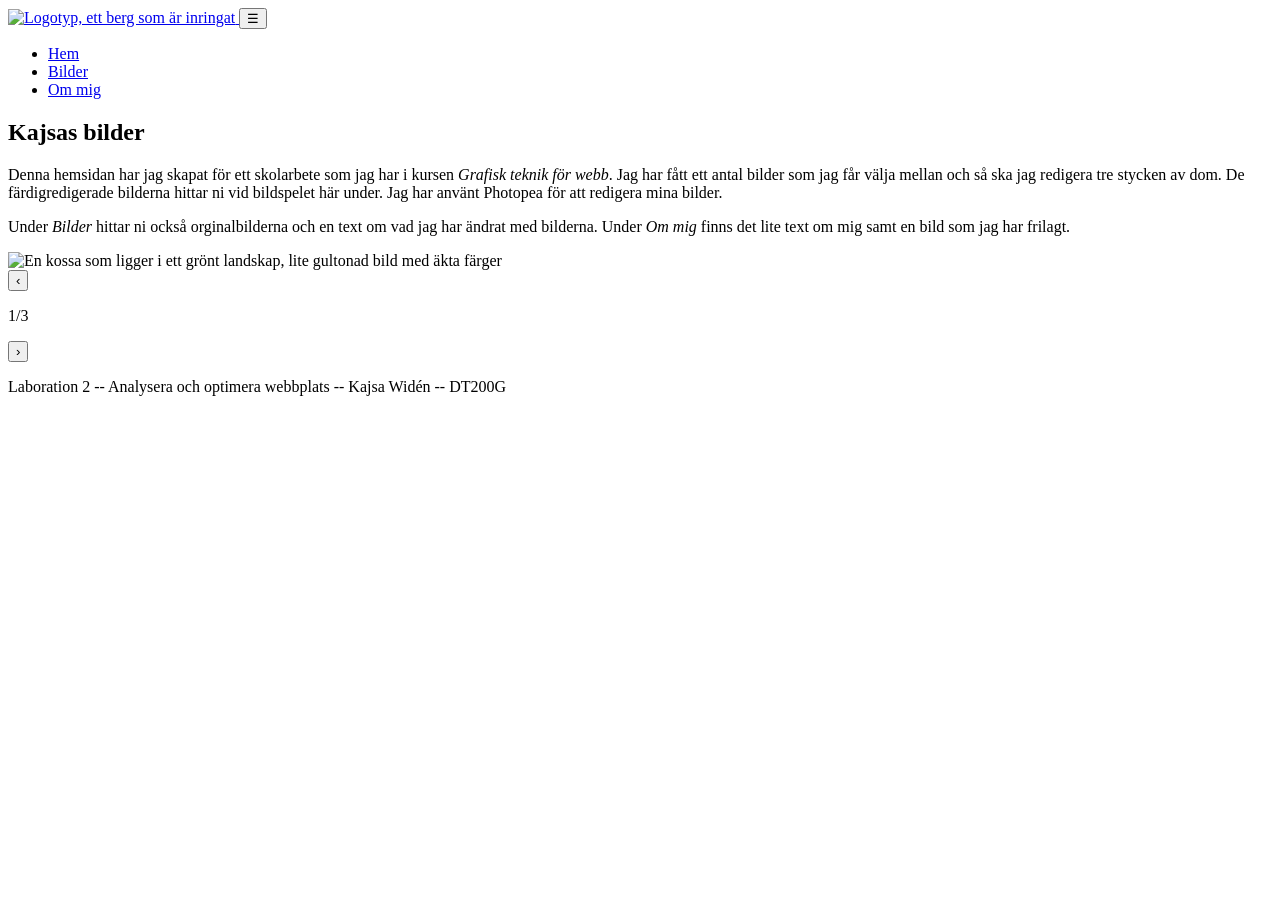
==== index.html @ 179f776f "Bytte texten i footern" ====
<!doctype html>
<html lang="sv">
  <head>
    <!-- Svenska bokstäver fungerar och skärmen anpassar sig till små skärmar-->
    <meta charset="UTF-8">
    <meta name="viewport" content="width=device-width, initial-scale=1.0">
    <!-- Utseende i fliken till hemsidan-->
    <title>Startsida</title>
    <!--Favicon 16x16px-->
    <link rel="icon" type="image/x-icon" sizes="16x16" href="images/favicon.ico">
    <!--Favicon 32x32px-->
    <link rel="icon" type="image/png" sizes="32x32" href="images/favicon-32x32.png">
    <!--Koppla samman CSS och JavaScriptfiler-->
    <link rel="stylesheet" href="css/style.css">
    <script src="js/main.js" defer></script>
  </head>
  <body>
    <header>
        <!--Hemsidans logotyp med länk till startsidan-->
        <div class="header-logo-button">
            <a href="index.html">
                <img src="images/logo.svg" alt="Logotyp, ett berg som är inringat">
            </a>
            <!--Menyknapp till de mindre skärmarna-->
            <button class="header-menu">☰</button>
        </div>
        <!--Länkar till de tre olika sidorna-->
        <nav class="menu">
            <ul>
                <li><a href="index.html">Hem</a></li>
                <li><a href="bilder.html">Bilder</a></li>
                <li><a href="ommig.html">Om mig</a></li>
            </ul>
        </nav>
    </header>
    <main>
        <!--Herobild med rubrik på-->
        <section class="herosection">
            <h1>Kajsas bilder</h1>
        </section>
        <p>Denna hemsidan har jag skapat för ett skolarbete som jag har i kursen <em>Grafisk teknik för webb</em>. 
            Jag har fått ett antal bilder som jag får välja mellan och så ska jag redigera tre stycken av dom. 
            De färdigredigerade bilderna hittar ni vid bildspelet här under.
            Jag har använt Photopea för att redigera mina bilder.</p>
        <p>Under <em>Bilder</em> hittar ni också orginalbilderna och en text om vad jag har ändrat med bilderna. 
            Under <em>Om mig</em> finns det lite text om mig samt en bild som jag har frilagt.</p>
        <!--Bildspelet-->    
        <div class="slideshow-buttons">
            <img class="slideshow" src="images/bildserie010.jpg" alt="En kossa som ligger i ett grönt landskap, lite gultonad bild med äkta färger">
            <!--Knapparna i bildspelet, samt bildräknaren-->
            <div class="slidebuttons">
                <button class="prev-slide">&#8249;</button>
                <p class="counterslide">1/3</p>
                <button class="next-slide">&#8250;</button>
            </div>
        </div>
    </main>
    <footer>
        <p>Laboration 2 -- Analysera och optimera webbplats -- Kajsa Widén -- DT200G</p>
    </footer>
  </body>
</html>
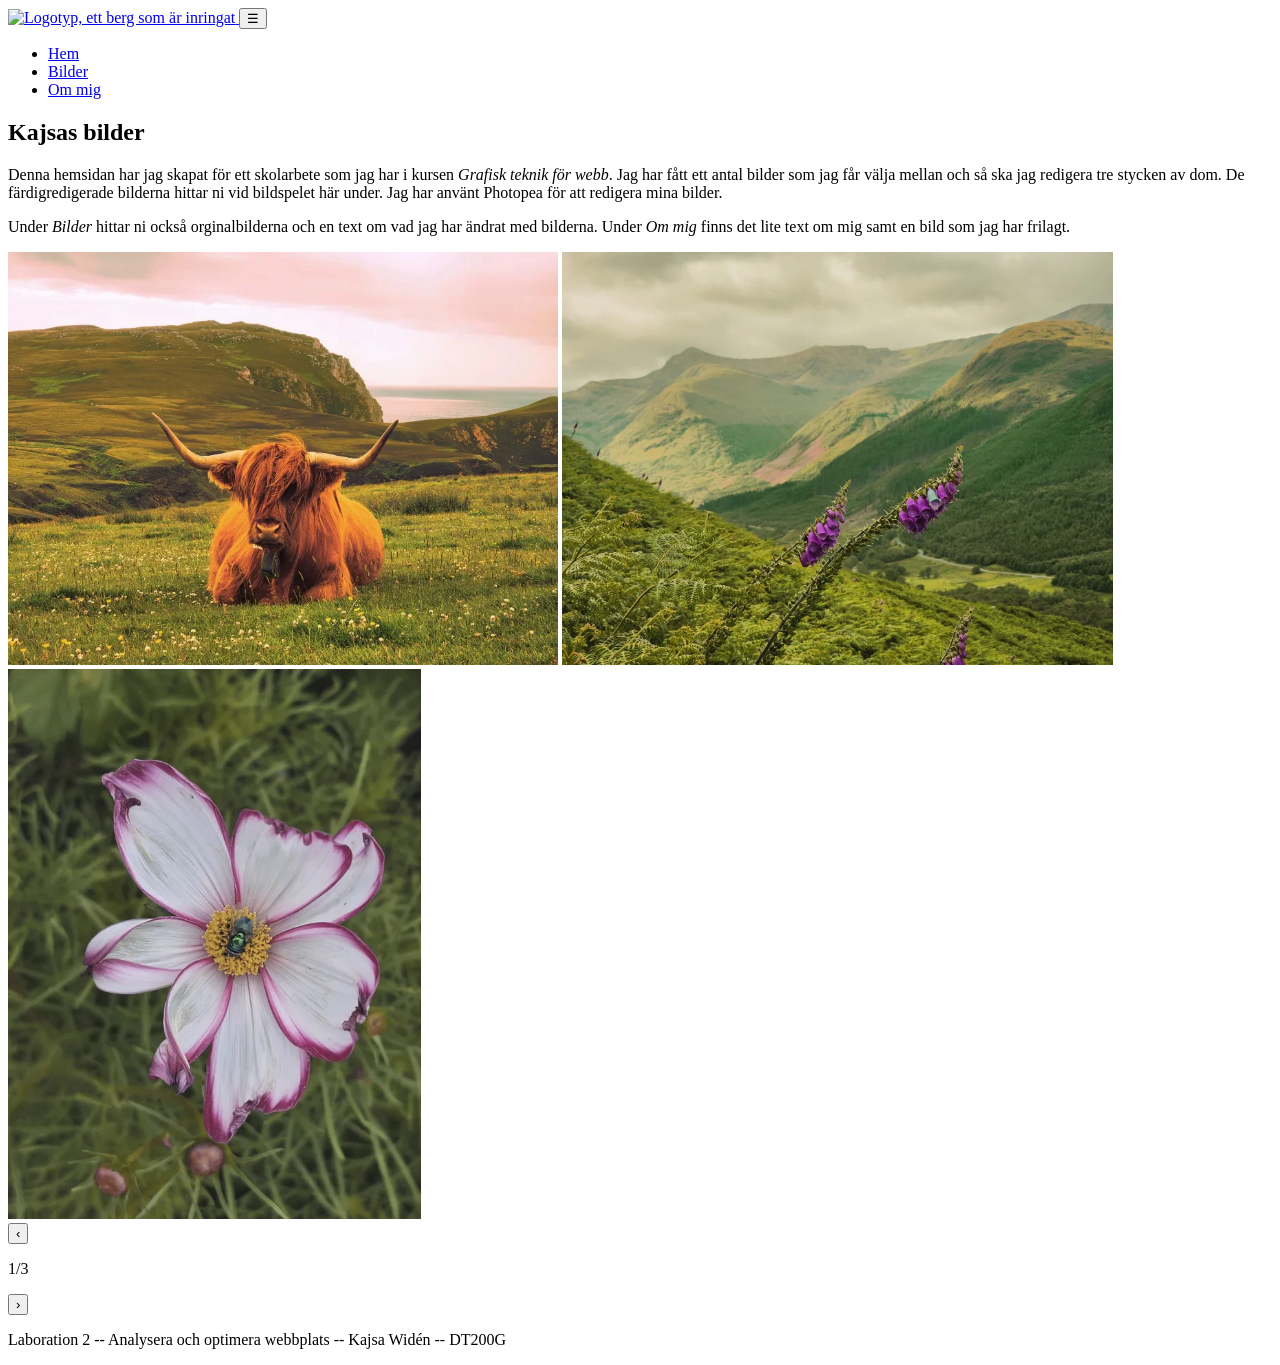
==== commit 76aa3530: "La in pictureelement i index.html" ====
--- a/index.html
+++ b/index.html
@@ -46,7 +46,50 @@
             Under <em>Om mig</em> finns det lite text om mig samt en bild som jag har frilagt.</p>
         <!--Bildspelet-->    
         <div class="slideshow-buttons">
-            <img class="slideshow" src="images/bildserie010.jpg" alt="En kossa som ligger i ett grönt landskap, lite gultonad bild med äkta färger">
+            <picture>
+                <source
+                    type="image/webp"
+                    srcset="
+                    images/bildserie010-400px.webp 400w,
+                    images/bildserie010-800px.webp 800w,
+                    images/bildserie010-1200px.webp 1200w
+                    "
+                    sizes="(max-width: 1880px) 43vw, 507px">
+                <img
+                    src="images/bildserie010.jpg"
+                    alt="En kossa som ligger i ett grönt landskap, lite gultonad bild med äkta färger"
+                >
+            </picture>
+            <picture>
+                <source
+                    type="image/webp"
+                    srcset="
+                    images/bildserie001-400px.webp 400w,
+                    images/bildserie001-800px.webp 800w,
+                    images/bildserie001-1200px.webp 1200w
+                    "
+                    sizes="(max-width: 1880px) 43vw, 507px">
+                <img
+                    src="images/bildserie001.jpg"
+                    alt="Lila fingerborgsblommor varav en klocka är mintgrön. Gröna berg bakom blommorna i ljusa färger"
+                    loading="lazy"
+                > 
+            </picture>
+            <picture>
+                <source
+                    type="image/webp"
+                    srcset="
+                    images/bildserie006-400px.webp 400w,
+                    images/bildserie006-800px.webp 800w,
+                    images/bildserie006-1200px.webp 1200w
+                    "
+                    sizes="(max-width: 1880px) 43vw, 507px">
+                <img
+                    src="images/bildserie006.jpg"
+                    alt="Lila fingerborgsblommor varav en klocka är mintgrön. Gröna berg bakom blommorna i ljusa färger"
+                    loading="lazy"
+                    > 
+            </picture>    
             <!--Knapparna i bildspelet, samt bildräknaren-->
             <div class="slidebuttons">
                 <button class="prev-slide">&#8249;</button>
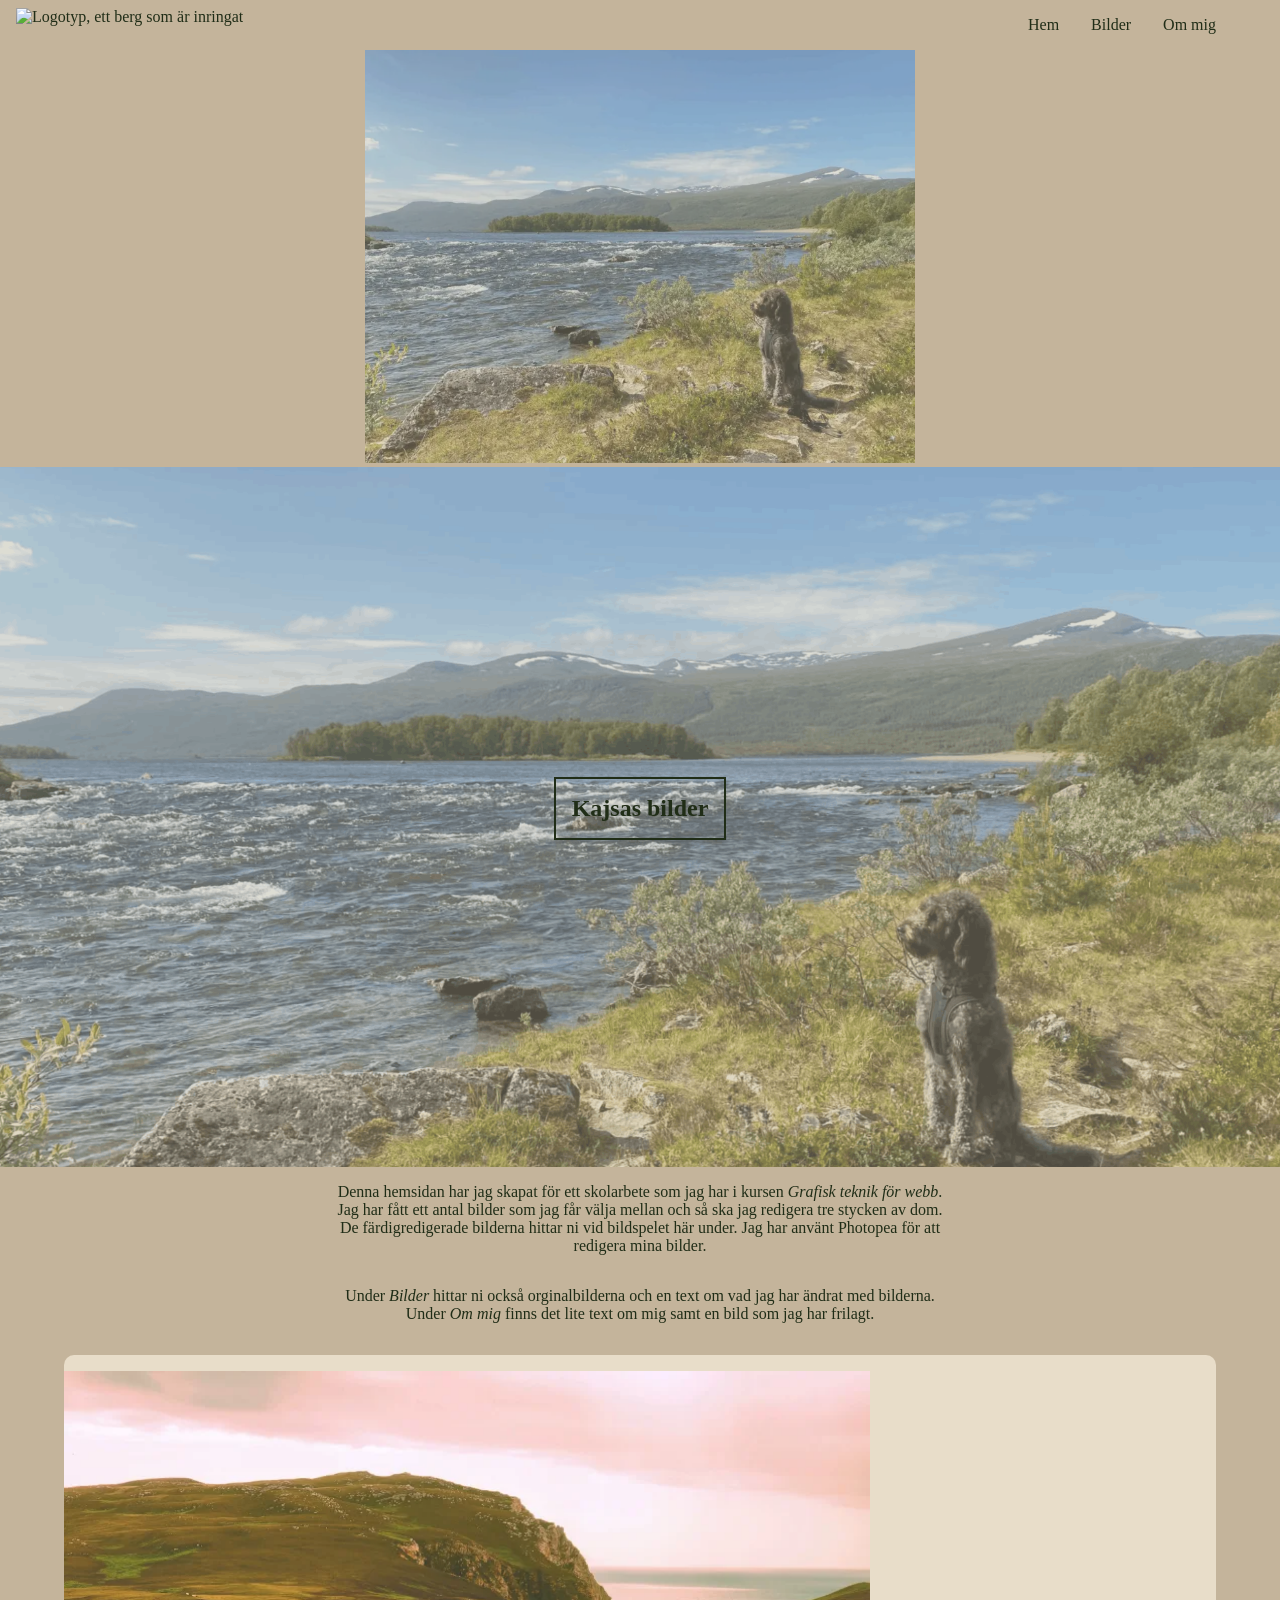
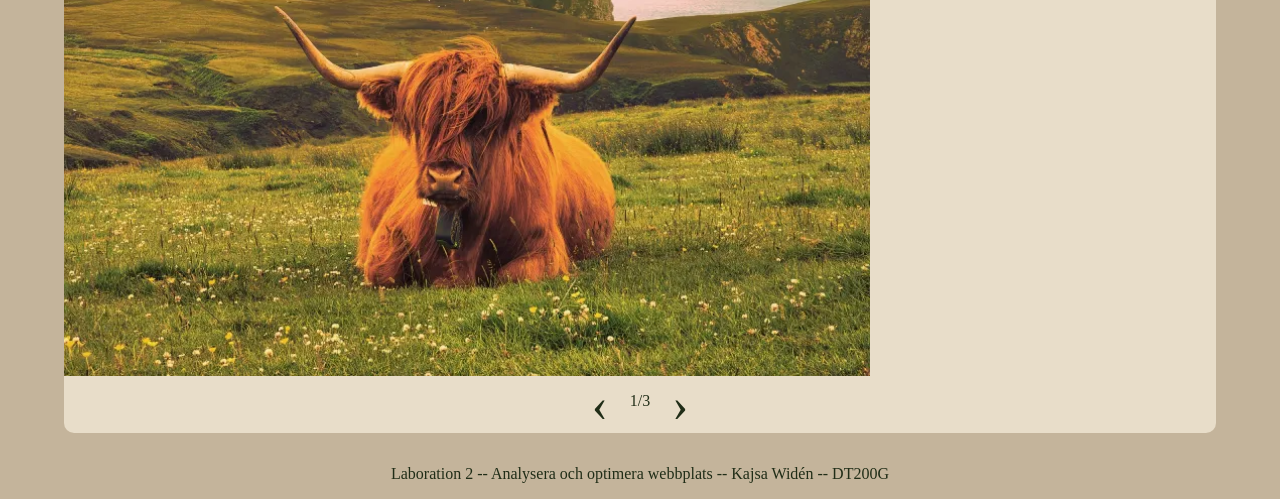
==== commit 7cdcbeac: "La till headerbild i html" ====
--- a/index.html
+++ b/index.html
@@ -35,6 +35,21 @@
     </header>
     <main>
         <!--Herobild med rubrik på-->
+        <picture>
+            <source
+                type="image/webp"
+                srcset="
+                images/header-400px.webp 400w,
+                images/header-800px.webp 800w,
+                images/header-1200px.webp 1200w,
+                images/header-1880px.webp 1880w
+                "
+                sizes="(max-width: 1880px) 43vw, 507px">
+                <img
+                    src="images/header.png"
+                    alt=""
+                >
+        </picture>
         <section class="herosection">
             <h1>Kajsas bilder</h1>
         </section>
@@ -46,7 +61,7 @@
             Under <em>Om mig</em> finns det lite text om mig samt en bild som jag har frilagt.</p>
         <!--Bildspelet-->    
         <div class="slideshow-buttons">
-            <picture>
+            <picture class="slide-picture picture-shows">
                 <source
                     type="image/webp"
                     srcset="
@@ -60,7 +75,7 @@
                     alt="En kossa som ligger i ett grönt landskap, lite gultonad bild med äkta färger"
                 >
             </picture>
-            <picture>
+            <picture class="slide-picture">
                 <source
                     type="image/webp"
                     srcset="
@@ -75,7 +90,7 @@
                     loading="lazy"
                 > 
             </picture>
-            <picture>
+            <picture class="slide-picture">
                 <source
                     type="image/webp"
                     srcset="
@@ -83,7 +98,7 @@
                     images/bildserie006-800px.webp 800w,
                     images/bildserie006-1200px.webp 1200w
                     "
-                    sizes="(max-width: 1880px) 43vw, 507px">
+                    sizes="(max-width: 1880px) 43vw, 803px">
                 <img
                     src="images/bildserie006.jpg"
                     alt="Lila fingerborgsblommor varav en klocka är mintgrön. Gröna berg bakom blommorna i ljusa färger"
--- a/css/style.css
+++ b/css/style.css
@@ -0,0 +1,232 @@
+:root {
+    --background: #C4B49B;
+    --background-light: #E8DDC9;
+    --textcolor: #202D17;
+}
+
+/*Grundregler för hela hemsidan*/
+* {
+    margin: 0;
+    font-family: Georgia, 'Times New Roman', Times, serif;
+    box-sizing: border-box;
+    color: var(--textcolor);
+
+}
+
+body {
+        background-color: var(--background);
+}
+
+/*Öppnar och stänger menyn när man trycker på hamburgarknappen*/
+.menu {
+    display: none;
+}
+
+.menu.open {
+    display: block;
+}
+
+/*Ändrar utseendet på länkarna i headern*/
+ul{
+    list-style: none;
+    margin-top: 1rem;
+}
+
+a {
+    text-decoration: none;
+}
+
+a:hover {
+    text-decoration: underline;
+}
+
+.header-logo-button {
+    display: flex;
+    flex-direction: row;
+    justify-content: space-between;
+}
+
+header {
+    padding-bottom: 1rem;
+    margin: auto 1rem;
+}
+
+/*Ändrar storlek och utseende i knappar*/
+button {
+    border: none;
+    font-size: 3rem;
+}
+
+header button {
+    background-color: var(--background);
+}
+
+main button {
+    background-color: var(--background-light);
+}
+
+/*Herosektionen, bild och h1*/
+.herosection {
+    /*Hur herobilden ser ut*/
+    background-image: url("../images/header.png");
+    background-size: cover;
+    height: 400px;
+
+    /*Hur texten på bilden ligger*/
+    display: flex;
+    justify-content: center;
+    align-items: center;
+    background-position: center;
+}
+
+.herosection h1 {
+    background: transparent;
+}
+
+footer,
+main {
+    text-align: center;
+}
+
+/*Hur texten på hemsidan ligger*/
+h1 {
+    border: solid 2px;
+    padding: 1rem 1rem;
+    display: inline-block;
+    margin-bottom: 1rem;
+}
+
+h2 {
+    padding: 2rem;
+}
+
+p {
+    padding: 1rem;
+}
+
+/*Hur en sektion ser ut ser ut*/
+.slideshow-buttons,
+.section-aboutme,
+.pictures-text {
+    background-color: var(--background-light);
+    margin: 1rem;
+    border-radius: 10px;
+}
+
+.section-aboutme,
+.pictures-text img {
+    width: 95%;
+}
+
+/*Hur bildspelet ser ut*/
+.slideshow {
+    max-width: 90%;
+    max-height: 750px;
+    margin-top: 1rem;
+
+}
+
+.slidebuttons {
+    display: flex;
+    justify-content: center;
+}
+
+.slideshow-buttons {
+    display: grid;
+}
+
+.slide-picture {
+    opacity: 0;
+    display: none;
+}
+
+.slide-picture.picture-shows {
+    display: block;
+    visibility: visible;
+    opacity: 1;
+    
+}
+
+.slide-picture img {
+    width: 70%;
+    margin-top: 1rem;
+    display: block;
+    justify-self: center;
+
+}
+
+
+.portrait {
+    width: 30%;
+}
+
+@media (min-width: 768px) {
+    /*Hur menyn ser ut i headern*/
+    .header-menu {
+        display: none;
+    }
+
+    .menu {
+        display: block;
+    }
+
+    .menu ul {
+        display: flex;
+        gap: 2rem;
+        justify-content: flex-end;
+        margin-right: 3rem;
+    }
+
+    /*Hur elementen ligger i headern*/
+    header {
+        display: flex;
+        flex-direction: row;
+        align-items: center;
+        justify-content: space-between;
+    }
+
+    /*Ger dessa reglerna till alla p-element förutom slidebuttons*/
+    p:not(.slidebuttons p) {
+        max-width: 40rem;
+        margin: auto;
+    }
+
+
+    /*Herobilden*/
+    .herosection {
+        height: 700px;
+    }
+
+    /*Hur de olika sektionerna ser ut*/
+    .slideshow-buttons,
+    .section-aboutme,
+    .pictures-text {
+        width: 90%;
+        margin: 1rem auto;
+    }
+
+
+    .pictures {
+        display: flex;
+        justify-content: space-around;
+        
+    }
+
+    /*Ger bilderna som ligger jämte varandra samma storlek*/
+    .wide {
+        width: 50%;
+    }
+
+    .high {
+        flex: 1;
+        display: flex;
+        flex-direction: column;
+        align-items: center;
+    }
+    
+
+    .section-aboutme {
+        display: flex;
+        flex-direction: row;
+    }
+}
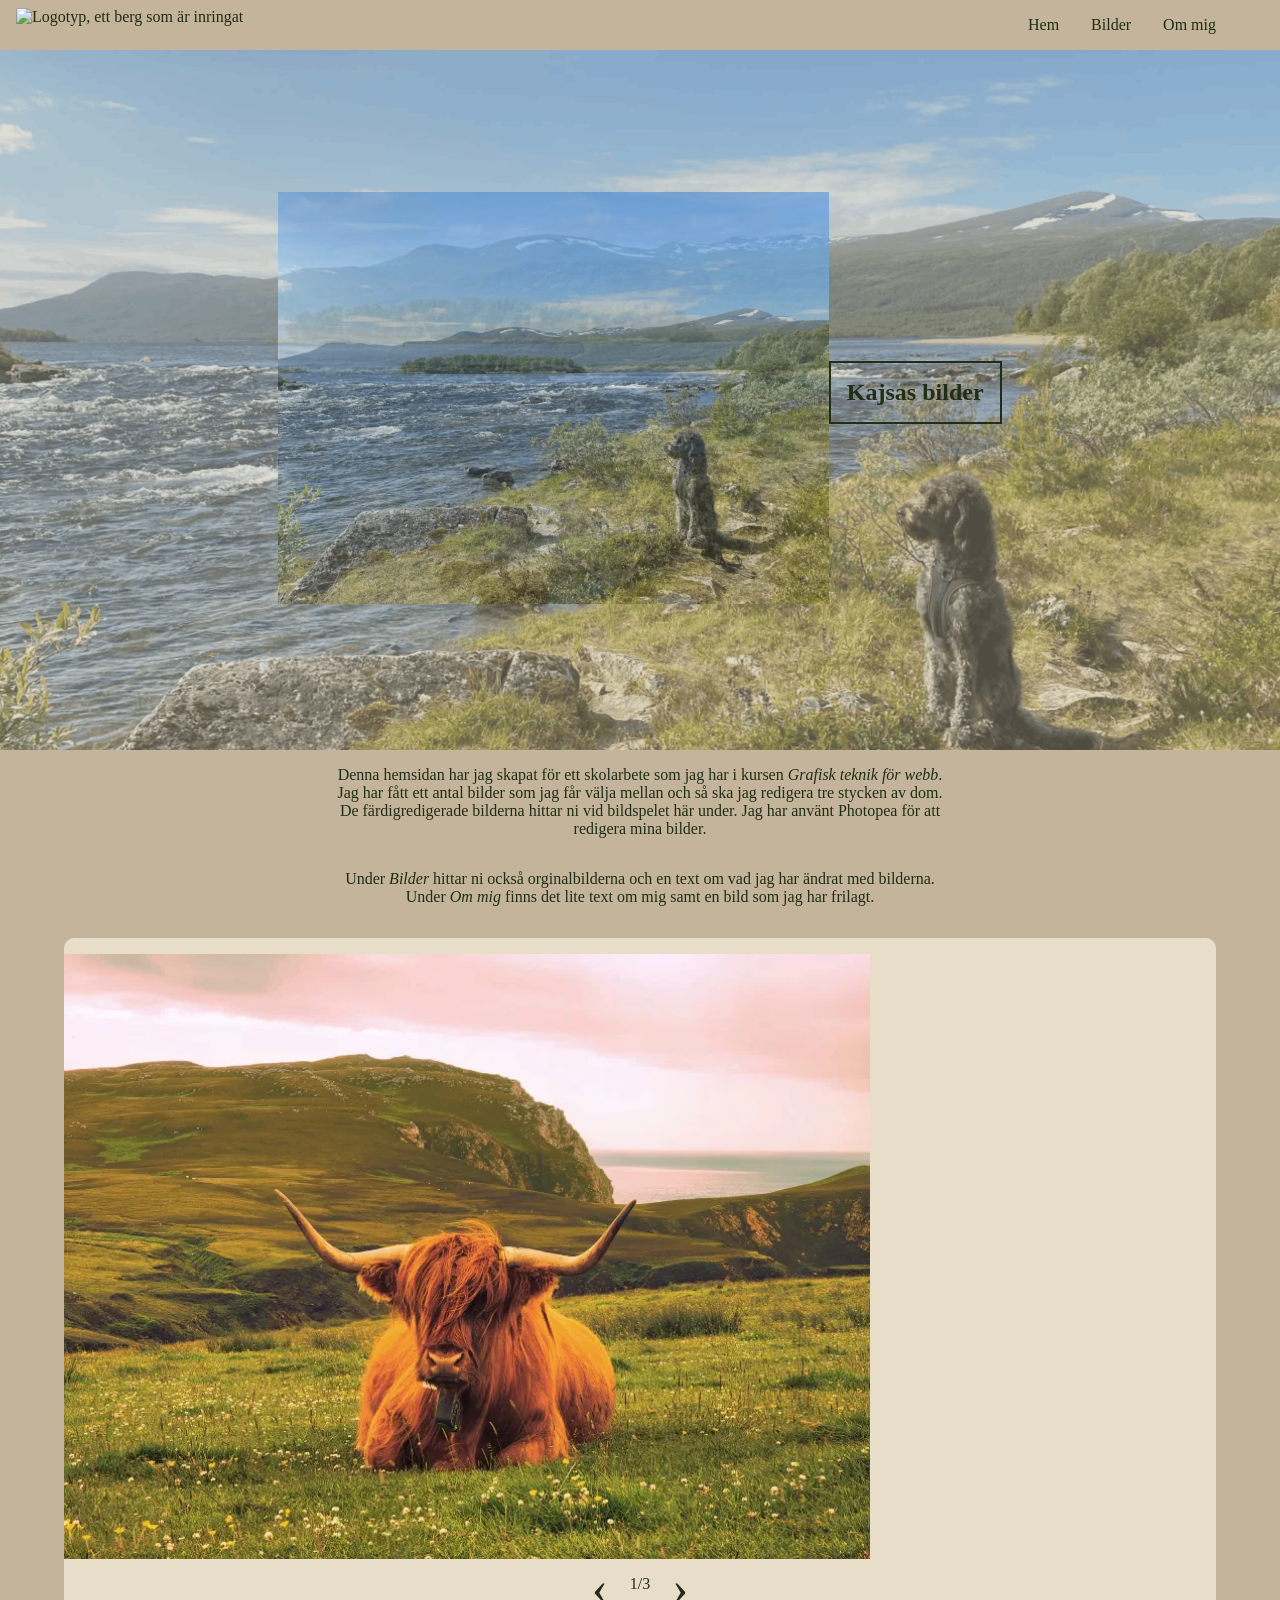
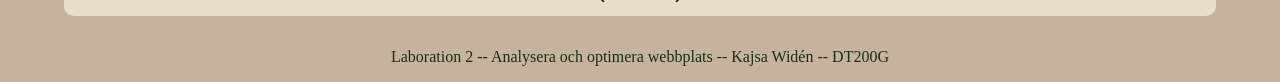
==== commit f3ba7866: "flyttade in pictureelementet i herosektionen" ====
--- a/index.html
+++ b/index.html
@@ -35,22 +35,22 @@
     </header>
     <main>
         <!--Herobild med rubrik på-->
-        <picture>
-            <source
-                type="image/webp"
-                srcset="
-                images/header-400px.webp 400w,
-                images/header-800px.webp 800w,
-                images/header-1200px.webp 1200w,
-                images/header-1880px.webp 1880w
-                "
-                sizes="(max-width: 1880px) 43vw, 507px">
+        <section class="herosection">
+            <picture>
+                <source
+                    type="image/webp"
+                    srcset="
+                    images/header-400px.webp 400w,
+                    images/header-800px.webp 800w,
+                    images/header-1200px.webp 1200w,
+                    images/header-1880px.webp 1880w
+                    "
+                    sizes="(max-width: 1880px) 43vw, 507px">
                 <img
                     src="images/header.png"
                     alt=""
                 >
         </picture>
-        <section class="herosection">
             <h1>Kajsas bilder</h1>
         </section>
         <p>Denna hemsidan har jag skapat för ett skolarbete som jag har i kursen <em>Grafisk teknik för webb</em>. 
